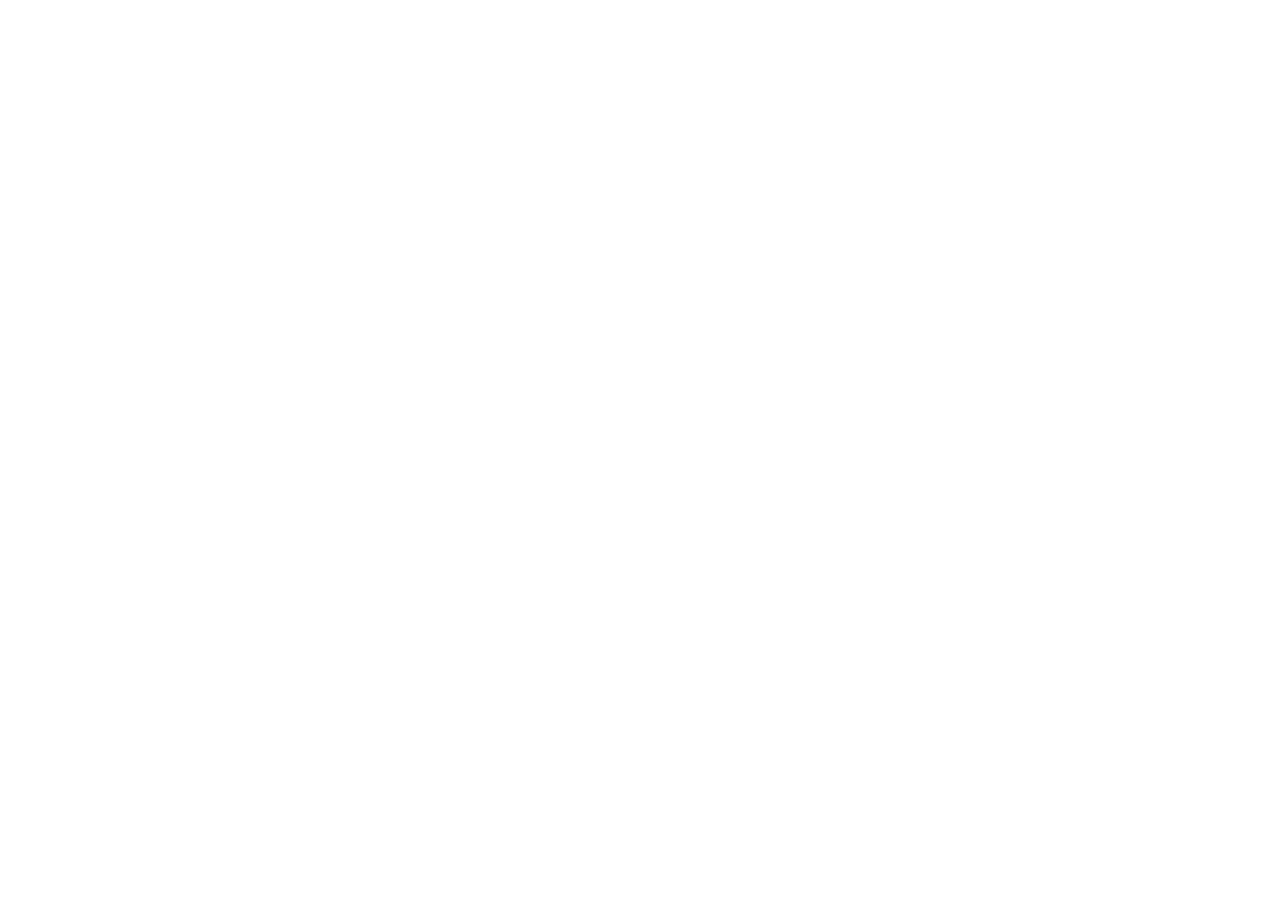
==== deploy/index.html @ 26d36d2c "added files" ====
<!DOCTYPE html>
<html lang="en">
	<head>
		<meta charset="UTF-8" />
		<meta name="viewport" content="width=device-width, initial-scale=1.0" />
		<meta http-equiv="X-UA-Compatible" content="ie=edge" />
		<!-- Google Font -->

		<!-- Font Awesome -->

		<link rel="stylesheet" href="css/styles.css" />
		<title>Title Goes Here</title>
	</head>

	<body></body>

	<!-- jQuery -->
	<script src="https://ajax.googleapis.com/ajax/libs/jquery/3.4.1/jquery.min.js"></script>

	<!-- Greensock -->
	<script src="https://cdnjs.cloudflare.com/ajax/libs/gsap/3.2.6/gsap.min.js"></script>

	<script src="js/scripts-min.js"></script>
</html>
---- deploy/css/styles.css ----
/* =============
    Mixins
============= */
/* ---------------- Font Sizing ---------------- */
html {
  font-size: 100%;
}

/* ---------------- Media Queries ---------------- */
/* =============
    Variables
============= */
/*! normalize.css v8.0.1 | MIT License | github.com/necolas/normalize.css */
/* Document
   ========================================================================== */
/**
 * 1. Correct the line height in all browsers.
 * 2. Prevent adjustments of font size after orientation changes in iOS.
 */
html {
  line-height: 1.15;
  /* 1 */
  -webkit-text-size-adjust: 100%;
  /* 2 */
}

/* Sections
   ========================================================================== */
/**
 * Remove the margin in all browsers.
 */
body {
  margin: 0;
}

/**
 * Render the `main` element consistently in IE.
 */
main {
  display: block;
}

/**
 * Correct the font size and margin on `h1` elements within `section` and
 * `article` contexts in Chrome, Firefox, and Safari.
 */
h1 {
  font-size: 2em;
  margin: 0.67em 0;
}

/* Grouping content
   ========================================================================== */
/**
 * 1. Add the correct box sizing in Firefox.
 * 2. Show the overflow in Edge and IE.
 */
hr {
  box-sizing: content-box;
  /* 1 */
  height: 0;
  /* 1 */
  overflow: visible;
  /* 2 */
}

/**
 * 1. Correct the inheritance and scaling of font size in all browsers.
 * 2. Correct the odd `em` font sizing in all browsers.
 */
pre {
  font-family: monospace, monospace;
  /* 1 */
  font-size: 1em;
  /* 2 */
}

/* Text-level semantics
   ========================================================================== */
/**
 * Remove the gray background on active links in IE 10.
 */
a {
  background-color: transparent;
}

/**
 * 1. Remove the bottom border in Chrome 57-
 * 2. Add the correct text decoration in Chrome, Edge, IE, Opera, and Safari.
 */
abbr[title] {
  border-bottom: none;
  /* 1 */
  text-decoration: underline;
  /* 2 */
  text-decoration: underline dotted;
  /* 2 */
}

/**
 * Add the correct font weight in Chrome, Edge, and Safari.
 */
b,
strong {
  font-weight: bolder;
}

/**
 * 1. Correct the inheritance and scaling of font size in all browsers.
 * 2. Correct the odd `em` font sizing in all browsers.
 */
code,
kbd,
samp {
  font-family: monospace, monospace;
  /* 1 */
  font-size: 1em;
  /* 2 */
}

/**
 * Add the correct font size in all browsers.
 */
small {
  font-size: 80%;
}

/**
 * Prevent `sub` and `sup` elements from affecting the line height in
 * all browsers.
 */
sub,
sup {
  font-size: 75%;
  line-height: 0;
  position: relative;
  vertical-align: baseline;
}

sub {
  bottom: -0.25em;
}

sup {
  top: -0.5em;
}

/* Embedded content
   ========================================================================== */
/**
 * Remove the border on images inside links in IE 10.
 */
img {
  border-style: none;
}

/* Forms
   ========================================================================== */
/**
 * 1. Change the font styles in all browsers.
 * 2. Remove the margin in Firefox and Safari.
 */
button,
input,
optgroup,
select,
textarea {
  font-family: inherit;
  /* 1 */
  font-size: 100%;
  /* 1 */
  line-height: 1.15;
  /* 1 */
  margin: 0;
  /* 2 */
}

/**
 * Show the overflow in IE.
 * 1. Show the overflow in Edge.
 */
button,
input {
  /* 1 */
  overflow: visible;
}

/**
 * Remove the inheritance of text transform in Edge, Firefox, and IE.
 * 1. Remove the inheritance of text transform in Firefox.
 */
button,
select {
  /* 1 */
  text-transform: none;
}

/**
 * Correct the inability to style clickable types in iOS and Safari.
 */
button,
[type=button],
[type=reset],
[type=submit] {
  -webkit-appearance: button;
}

/**
 * Remove the inner border and padding in Firefox.
 */
button::-moz-focus-inner,
[type=button]::-moz-focus-inner,
[type=reset]::-moz-focus-inner,
[type=submit]::-moz-focus-inner {
  border-style: none;
  padding: 0;
}

/**
 * Restore the focus styles unset by the previous rule.
 */
button:-moz-focusring,
[type=button]:-moz-focusring,
[type=reset]:-moz-focusring,
[type=submit]:-moz-focusring {
  outline: 1px dotted ButtonText;
}

/**
 * Correct the padding in Firefox.
 */
fieldset {
  padding: 0.35em 0.75em 0.625em;
}

/**
 * 1. Correct the text wrapping in Edge and IE.
 * 2. Correct the color inheritance from `fieldset` elements in IE.
 * 3. Remove the padding so developers are not caught out when they zero out
 *    `fieldset` elements in all browsers.
 */
legend {
  box-sizing: border-box;
  /* 1 */
  color: inherit;
  /* 2 */
  display: table;
  /* 1 */
  max-width: 100%;
  /* 1 */
  padding: 0;
  /* 3 */
  white-space: normal;
  /* 1 */
}

/**
 * Add the correct vertical alignment in Chrome, Firefox, and Opera.
 */
progress {
  vertical-align: baseline;
}

/**
 * Remove the default vertical scrollbar in IE 10+.
 */
textarea {
  overflow: auto;
}

/**
 * 1. Add the correct box sizing in IE 10.
 * 2. Remove the padding in IE 10.
 */
[type=checkbox],
[type=radio] {
  box-sizing: border-box;
  /* 1 */
  padding: 0;
  /* 2 */
}

/**
 * Correct the cursor style of increment and decrement buttons in Chrome.
 */
[type=number]::-webkit-inner-spin-button,
[type=number]::-webkit-outer-spin-button {
  height: auto;
}

/**
 * 1. Correct the odd appearance in Chrome and Safari.
 * 2. Correct the outline style in Safari.
 */
[type=search] {
  -webkit-appearance: textfield;
  /* 1 */
  outline-offset: -2px;
  /* 2 */
}

/**
 * Remove the inner padding in Chrome and Safari on macOS.
 */
[type=search]::-webkit-search-decoration {
  -webkit-appearance: none;
}

/**
 * 1. Correct the inability to style clickable types in iOS and Safari.
 * 2. Change font properties to `inherit` in Safari.
 */
::-webkit-file-upload-button {
  -webkit-appearance: button;
  /* 1 */
  font: inherit;
  /* 2 */
}

/* Interactive
   ========================================================================== */
/*
 * Add the correct display in Edge, IE 10+, and Firefox.
 */
details {
  display: block;
}

/*
 * Add the correct display in all browsers.
 */
summary {
  display: list-item;
}

/* Misc
   ========================================================================== */
/**
 * Add the correct display in IE 10+.
 */
template {
  display: none;
}

/**
 * Add the correct display in IE 10.
 */
[hidden] {
  display: none;
}

/* =============
    Base
============= */
figure {
  margin: 0;
  padding: 0;
}

ul {
  margin: 0;
  padding: 0;
}
ul li {
  list-style: none;
}

.content {
  margin-bottom: 24px;
}
@media (min-width: 768px) {
  .content {
    margin-bottom: 32px;
  }
}
@media (min-width: 1200px) {
  .content {
    margin-bottom: 64px;
  }
}

/* =============
    Typography
============= */
body {
  font-family: "Open Sans", sans-serif;
}

h1, h2, h3, h4 {
  margin: 0;
  padding: 0;
}

p {
  margin: 0;
  padding: 0;
}

.section-title {
  font-weight: 300;
}
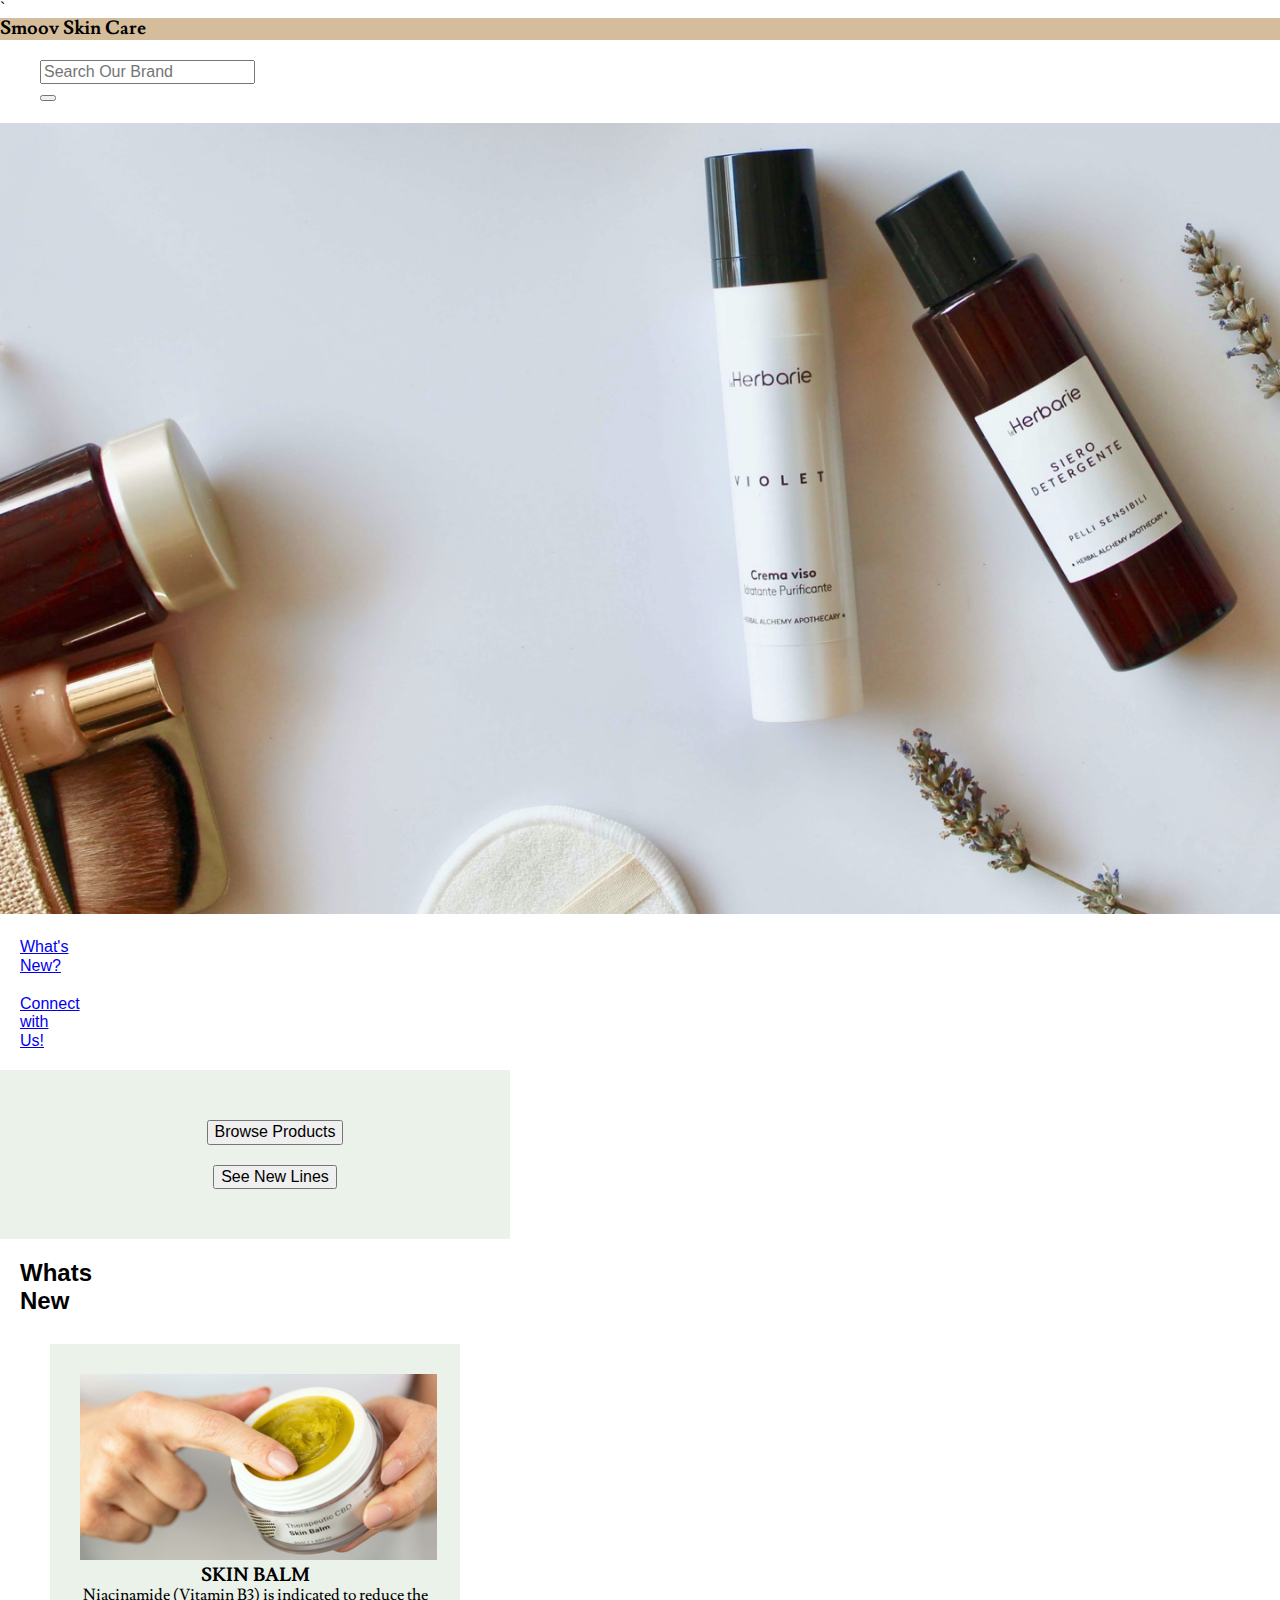
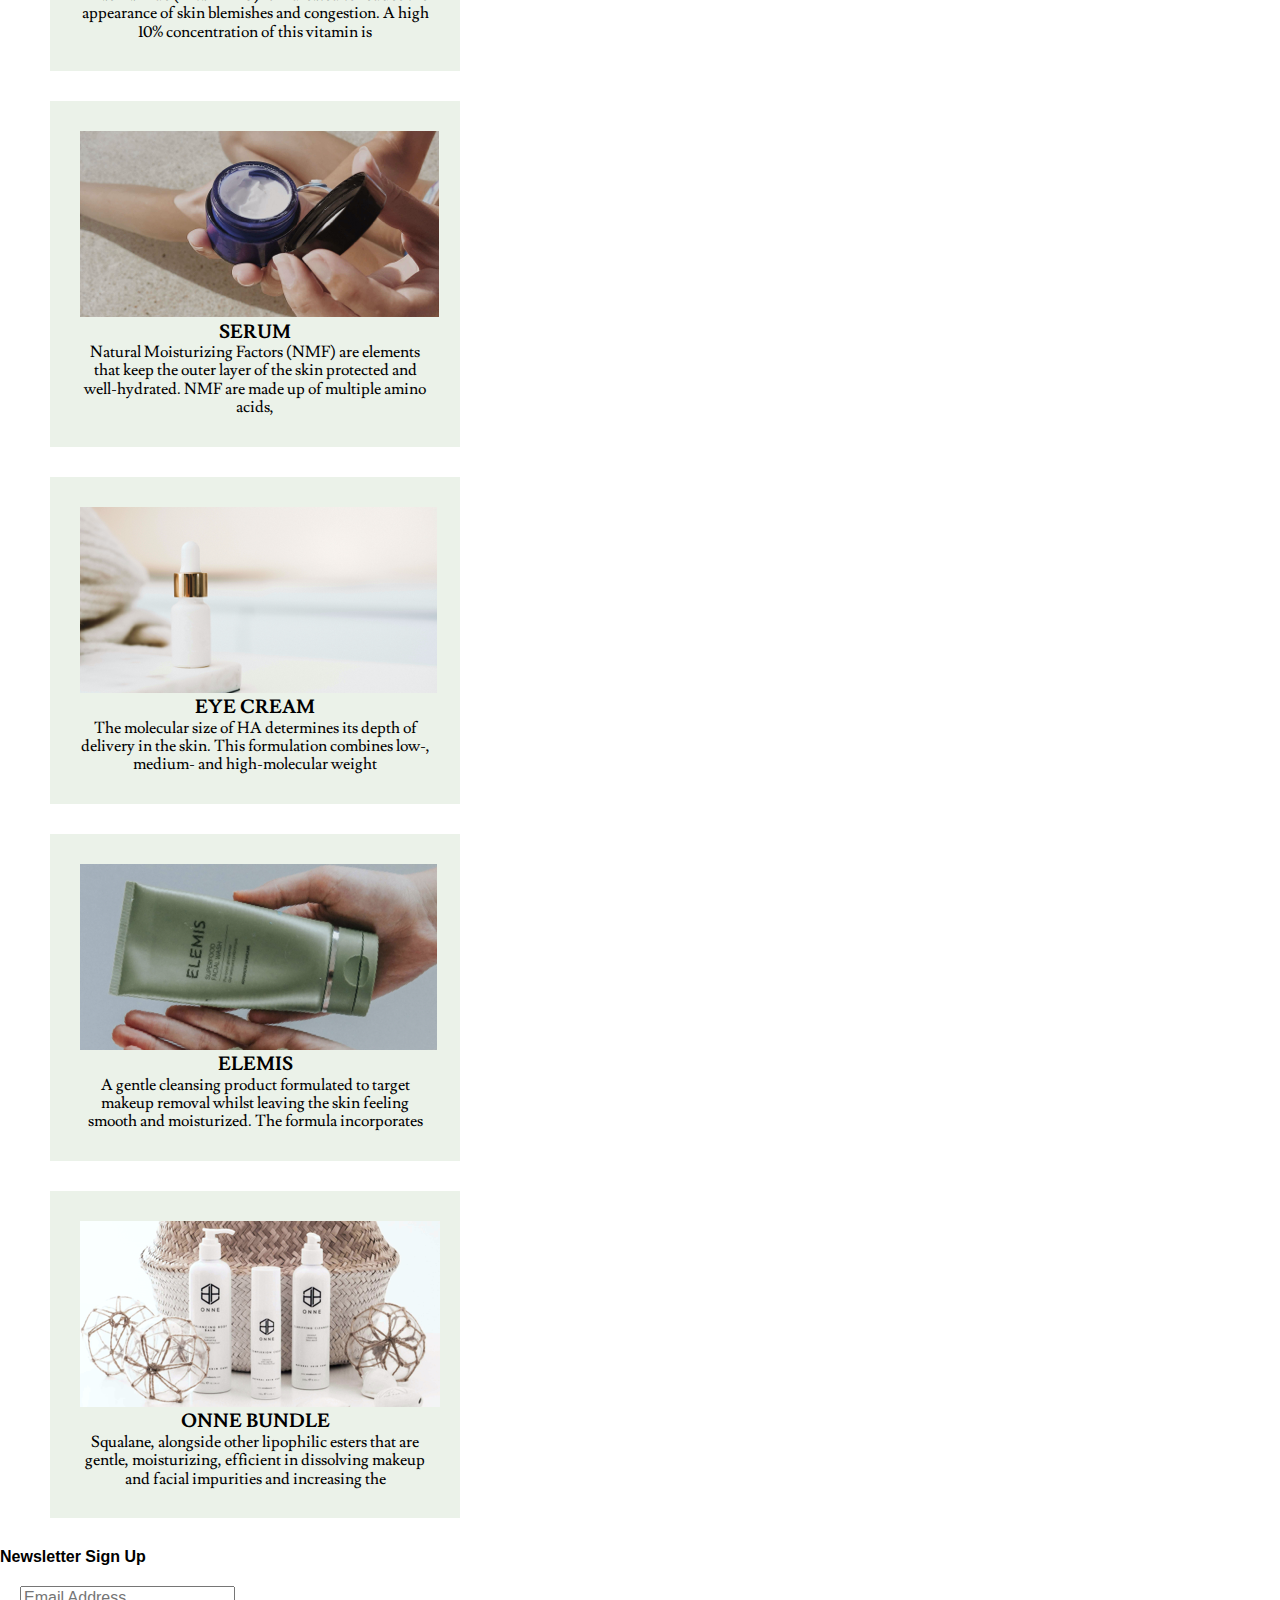
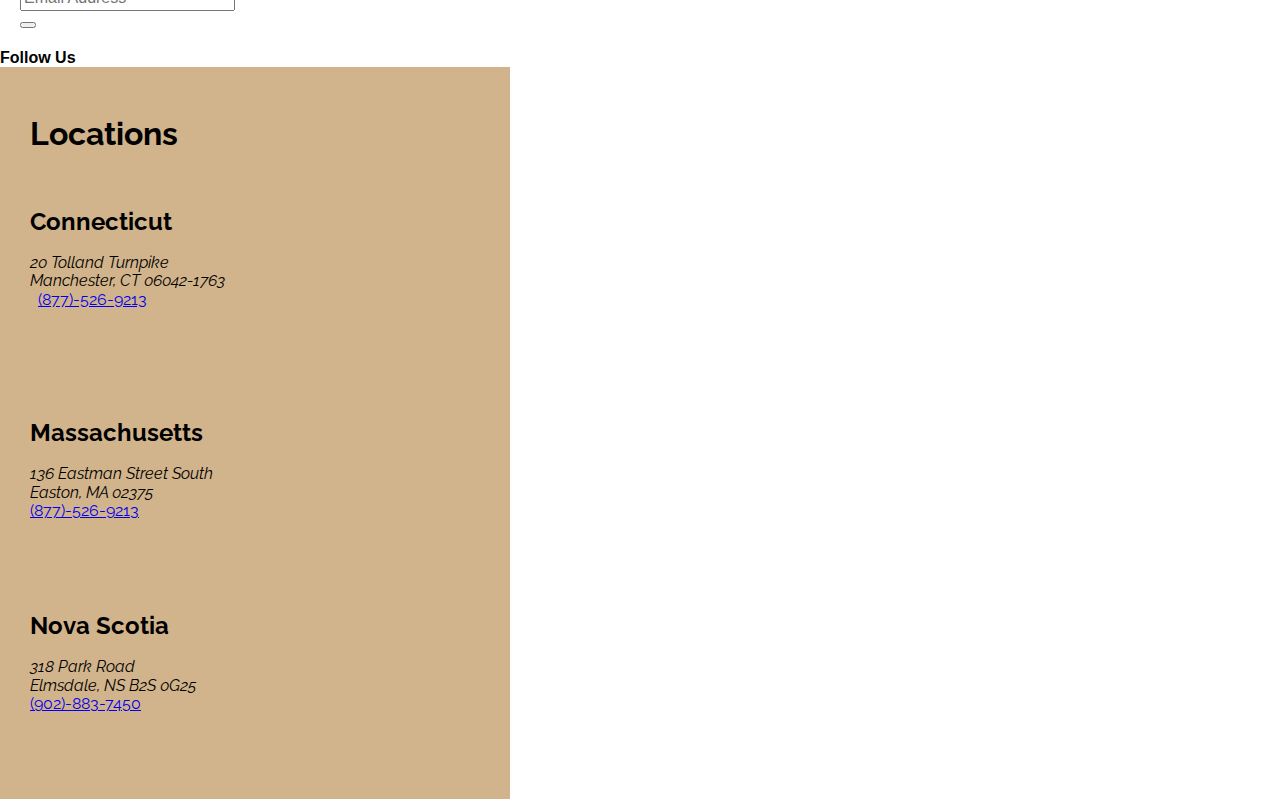
==== commit 611fbc5b: "please dont break" ====
--- a/deploy/index.html
+++ b/deploy/index.html
@@ -1,24 +1,180 @@
 <!DOCTYPE html>
 <html lang="en">
-	<head>
-		<meta charset="UTF-8" />
-		<meta name="viewport" content="width=device-width, initial-scale=1.0" />
-		<meta http-equiv="X-UA-Compatible" content="ie=edge" />
-		<!-- Google Font -->
 
-		<!-- Font Awesome -->
+<head>
+    <meta charset="UTF-8">
+    <meta name="viewport" content="width=device-width, initial-scale=1.0">
+    <meta http-equiv="X-UA-Compatible" content="ie=edge">
+    <!-- Google Font -->
+   
+    `
+     <!-- Font Awesome -->
+     
 
-		<link rel="stylesheet" href="css/styles.css" />
-		<title>Title Goes Here</title>
-	</head>
+    <link rel="stylesheet" href="css/styles.css">
+    <title>Title Goes Here</title>
+</head>
 
-	<body></body>
+<body>
+    <h3 style="background-color: #D5BD9B">
+        Smoov Skin Care
+    </h3>
+    
+        <div class="topnav">
+            <div class="search-container">
+                <form action="/action_page.php">
+                <input type="text" placeholder="Search Our Brand" name="Search our Brand">
+                <button type="GO"><i class="fa fa-search"></i></button>
+            </div>
+        </div>
+    <section id=heero>
+                <img src="/deploy/img/hero.jpg" alt="hero">
+            </section>
+            
+     <!-- jQuery -->
+                 <script src="https://ajax.googleapis.com/ajax/libs/jquery/3.4.1/jquery.min.js"></script>
+                
+                 <!-- Greensock -->
+                 <script src="https://cdnjs.cloudflare.com/ajax/libs/gsap/3.2.6/gsap.min.js"></script>
+                
+                 <script src="js/scripts-min.js"></script>
+    
+                    <div class="topnav">
+                      <a class="active" href="#What's New">What's New?</a>
+                    </div>
+                    
+                    <div>
+                      <a href="#Connect with Us!">Connect with Us!</a>
+                    </div>
+    <section id=botones>
+                          <div class="btn-group" style="width:100%">
+                            <button>Browse Products</button>
+                          </div>
+                          
+                          <div class="btn-group" style="width:100%">
+                            <button> See New Lines </button>
+                          </div>
+                        </section>
+                        
+    
+                            <div id="products">
+                                <h2>Whats New</h2>
+                                <div id="skinBalm">
+                                    <img src="/deploy/img/image1.jpg" alt="img 1">
+                                    <h3>SKIN BALM</h3>
+                                    <p>Niacinamide (Vitamin B3) is indicated to reduce the appearance of skin blemishes and congestion. A high 10% concentration of this vitamin is </p>
+                                </div>
+                            
+                                <div>
+                                    <img src="/deploy/img/image2.jpg" alt="img 2">
+                                    <h3>SERUM</h3>
+                                    <p> Natural Moisturizing Factors (NMF) are elements that keep the outer layer of the skin protected and well-hydrated. NMF are made up of multiple amino acids,</p>
+                                    
+                                </div>
+                                <div>
+                                    <img src="/deploy/img/image3.jpg" alt="img 3">
+                                    <h3> EYE CREAM </h3>
+                                    <p> The molecular size of HA determines its depth of delivery in the skin. This formulation combines low-, medium- and high-molecular weight </p>
+                                    
+                                </div>
+                                <div>
+                                    <img src="/deploy/img/image4.jpg" alt="img 4">
+                                    <h3> ELEMIS </h3>
+                                    <p> A gentle cleansing product formulated to target makeup removal whilst leaving the skin feeling smooth and moisturized. The formula incorporates </p>
+                                </div>
+                                <div>
+                                    <img src="/deploy/img/image5.jpg" alt="img 5">
+                                    <h3> ONNE BUNDLE </h3>
+                                    <p> Squalane, alongside other lipophilic esters that are gentle, moisturizing, efficient in dissolving makeup and facial impurities and increasing the </p>
+                                </div>
+                            </div>
+                            
+    <h4>
+                                    Newsletter Sign Up
+                                </h4>
+                                <div class="search-container">
+                                    <form action="/action_page.php">
+                                    <input type="text" placeholder="Email Address" name="Search our Brand">
+                                    <button type="GO"><i class="fa fa-search"></i></button>
+                                </div>
+    <h4>
+                                        Follow Us
+                                    </h4>
+     <!-- <section id="locations">
+                                                 <h2>
+                                                     Locations
+                                                 </h2>
+                                                 <div>
+                                                     <h3>
+                                                         Conneticut
+                                                     </h3>
+                                                     <address style="font-family: 'Raleway', sans-serif;">
+                                                         20 Tolland  Turnpike<br>
+                                                         Manchester, CT 06042-1763 <br>
+                                                         <a>(800) 829-4161</a>
+                                                     </address>       
+                                                 </div>
+                                                 <div>
+                                                     <h3>
+                                                         Massachusetts
+                                                     </h3>
+                                                     <address style="font-family: 'Raleway', sans-serif;">
+                                                         136 Eastman Street South<br>
+                                                         Easton,  MA 02375 <br>
+                                                         <a>(877)526-9213</a>
+                                                     </address>
+                                                 </div>
+                                                 <div>
+                                                               <h3>
+                                                         Nova Scotia
+                                                     </h3>
+                                                     <address style="font-family: 'Raleway', sans-serif;">
+                                                         318 Park Road<br>
+                                                         Elmsdale, NS B2S 0G25 <br>
+                                                         <a>(902) 883-7450</a>
+                                                     </address>    
+                                                 </div>
+                                         </section> -->
+                                         
+                                         <section id="locations">
+                                                         <h1>Locations</h1>
+                                                         <section>                  
+                                                             <ul id="Connecticut">
+                                                                 <li>
+                                                                     <h2>Connecticut</h2>
+                                                                    <address>20 Tolland Turnpike <br>
+                                                                     Manchester, CT 06042-1763
+                                                                      </address>
+                                                                     <a href="tel:877-526-921">(877)-526-9213</a>
+                                                                 </li>
+                                                             </ul>
+                                                         </section>
+                                             
+                                                         <section>
+                                                             <ul id="Massachusetts">
+                                                                 <li>
+                                                                     <h2>Massachusetts</h2>
+                                                                     <address>136 Eastman Street South <br>
+                                                                      Easton, MA 02375</address>
+                                                                      <a href="tel:877526-9213">(877)-526-9213</a>
+                                                                 </li>      
+                                                             </ul>
+                                                         </section>
+                                             
+                                                         <section>                    
+                                                             <ul id="nova">
+                                                                 <li>
+                                                                     <h2>Nova Scotia</h2>
+                                                                     <address>318 Park Road <br>
+                                                                      Elmsdale, NS B2S 0G25</address>
+                                                                      <a href="tel:902883-7450">(902)-883-7450</a>
+                                                                 </li>
+                                                             </ul>
+                                                         </section>
+                                                     </section>
 
-	<!-- jQuery -->
-	<script src="https://ajax.googleapis.com/ajax/libs/jquery/3.4.1/jquery.min.js"></script>
+</body>
 
-	<!-- Greensock -->
-	<script src="https://cdnjs.cloudflare.com/ajax/libs/gsap/3.2.6/gsap.min.js"></script>
 
-	<script src="js/scripts-min.js"></script>
+
 </html>
--- a/deploy/css/styles.css
+++ b/deploy/css/styles.css
@@ -2,6 +2,8 @@
     Mixins
 ============= */
 /* ---------------- Font Sizing ---------------- */
+@import url("https://fonts.googleapis.com/css2?family=Raleway:wght@600&display=swap");
+@import url("https://fonts.googleapis.com/css2?family=Lusitana&display=swap");
 html {
   font-size: 100%;
 }
@@ -379,6 +381,14 @@
   }
 }
 
+h3 {
+  font-family: "Lusitana", serif;
+}
+
+p {
+  font-family: "Lusitana", serif;
+}
+
 /* =============
     Typography
 ============= */
@@ -399,3 +409,90 @@
 .section-title {
   font-weight: 300;
 }
+
+#products div {
+  background-color: #EBF2E9;
+  width: 350px;
+  padding: 30px;
+  margin: 30px;
+  text-align: center;
+}
+
+div {
+  width: 0px;
+  padding: 0px;
+  margin: 20px;
+  align-self: center;
+}
+
+#locations {
+  background-color: #D5BD9B;
+  font-family: "Raleway", sans-serif;
+}
+
+#topnav {
+  width: 300px;
+  padding: 30px;
+  margin: 30px;
+  text-align: center;
+}
+
+#locations {
+  background-color: tan;
+  max-width: 450px;
+  padding: 30px;
+}
+
+#heero img {
+  width: 100%;
+}
+@media (min-width: 768px) {
+  #heero #heero section {
+    display: grid;
+    grid-template-columns: 16px auto 16px;
+    grid-template-areas: ". heero .";
+  }
+  #heero p {
+    max-width: 290px;
+    margin: 16px;
+  }
+}
+@media (min-width: 768px) and (min-width: 768px) {
+  #heero #heero section ul {
+    grid-area: heero-content;
+    display: grid;
+    grid-template-columns: 40% auto;
+  }
+  #heero p {
+    max-width: 290px;
+    margin: 16px;
+  }
+}
+@media (min-width: 768px) and (min-width: 1024px) {
+  #heero #heero section ul {
+    grid-template-columns: 50% auto;
+  }
+}
+
+/* =============
+    Buttons
+============= */
+button {
+  cursor: pointer;
+}
+
+#botones {
+  background-color: #EBF2E9;
+  border: none;
+  font-size: 1rem;
+  font-weight: 600;
+  padding: 30 px;
+  transition: 0.25s;
+  width: 450px;
+  padding: 30px;
+  text-align: center;
+}
+#botones:hover {
+  background-color: tan;
+  color: #fff;
+}
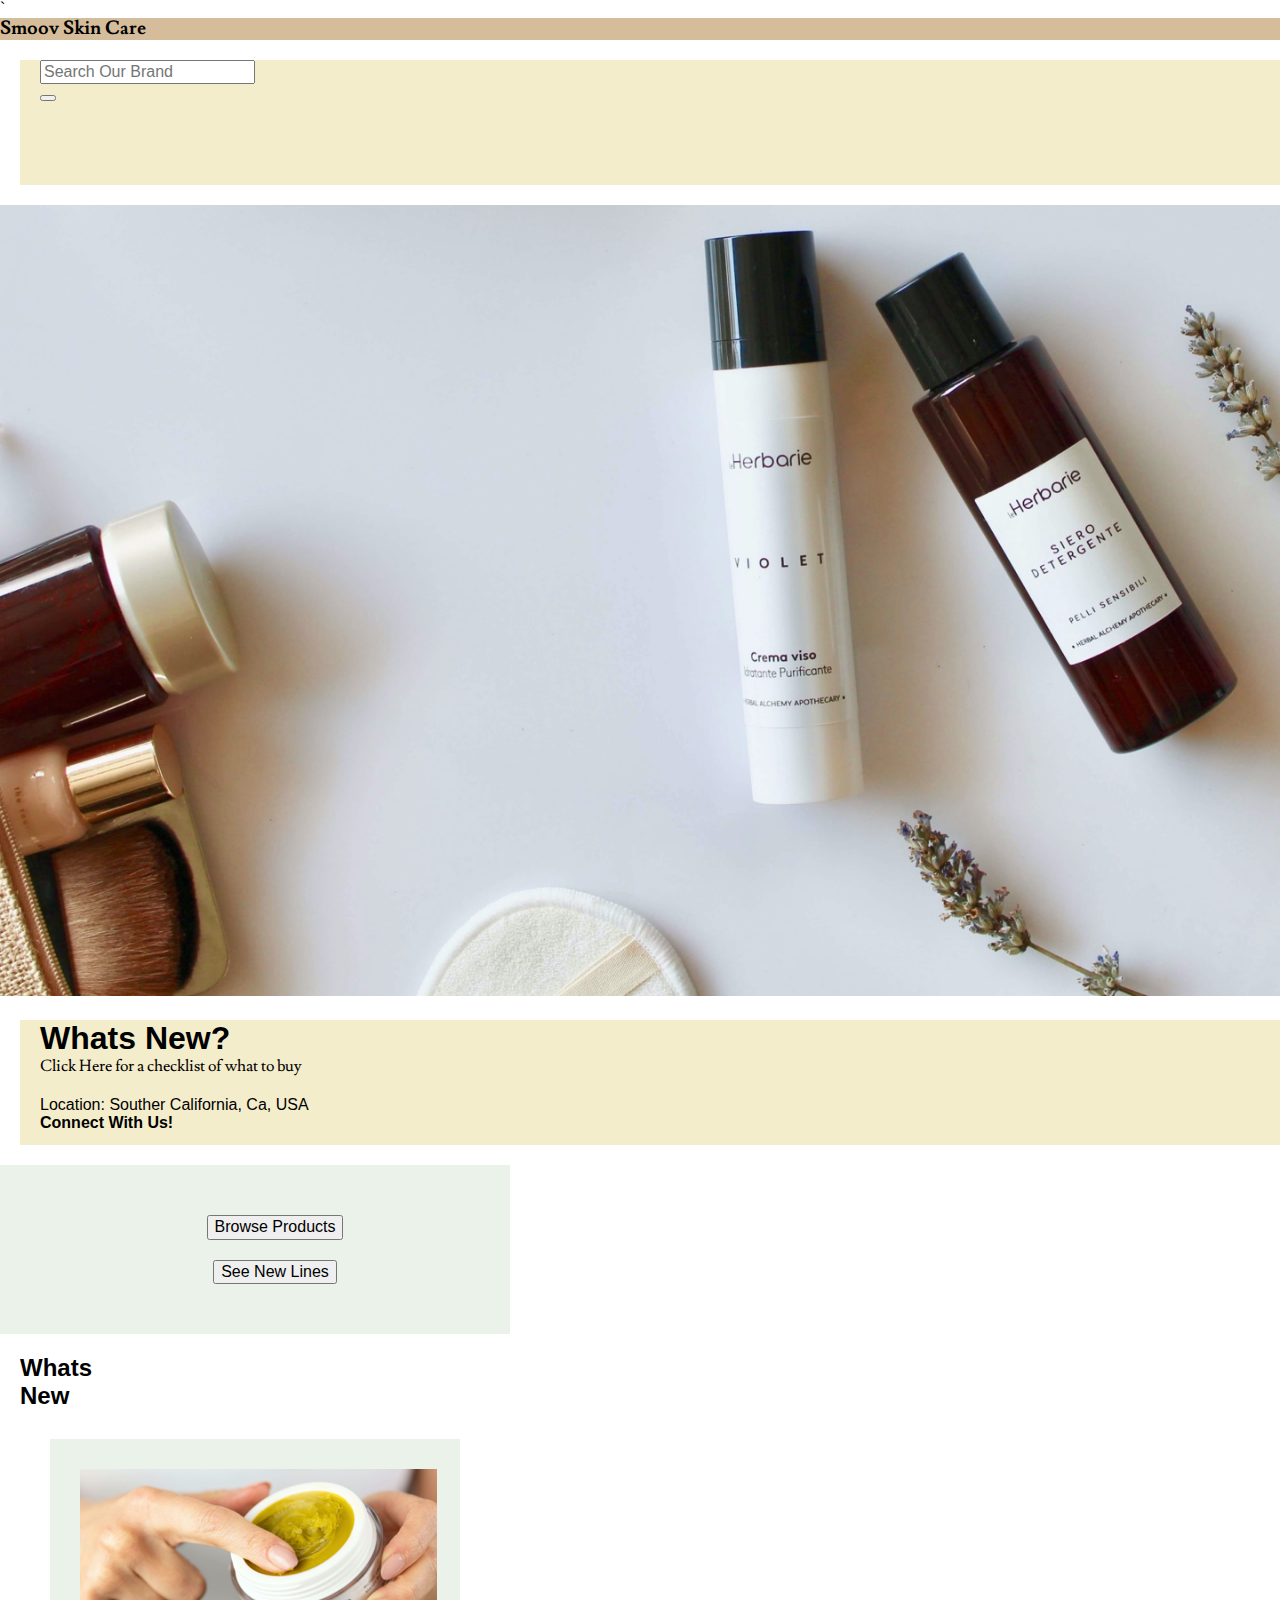
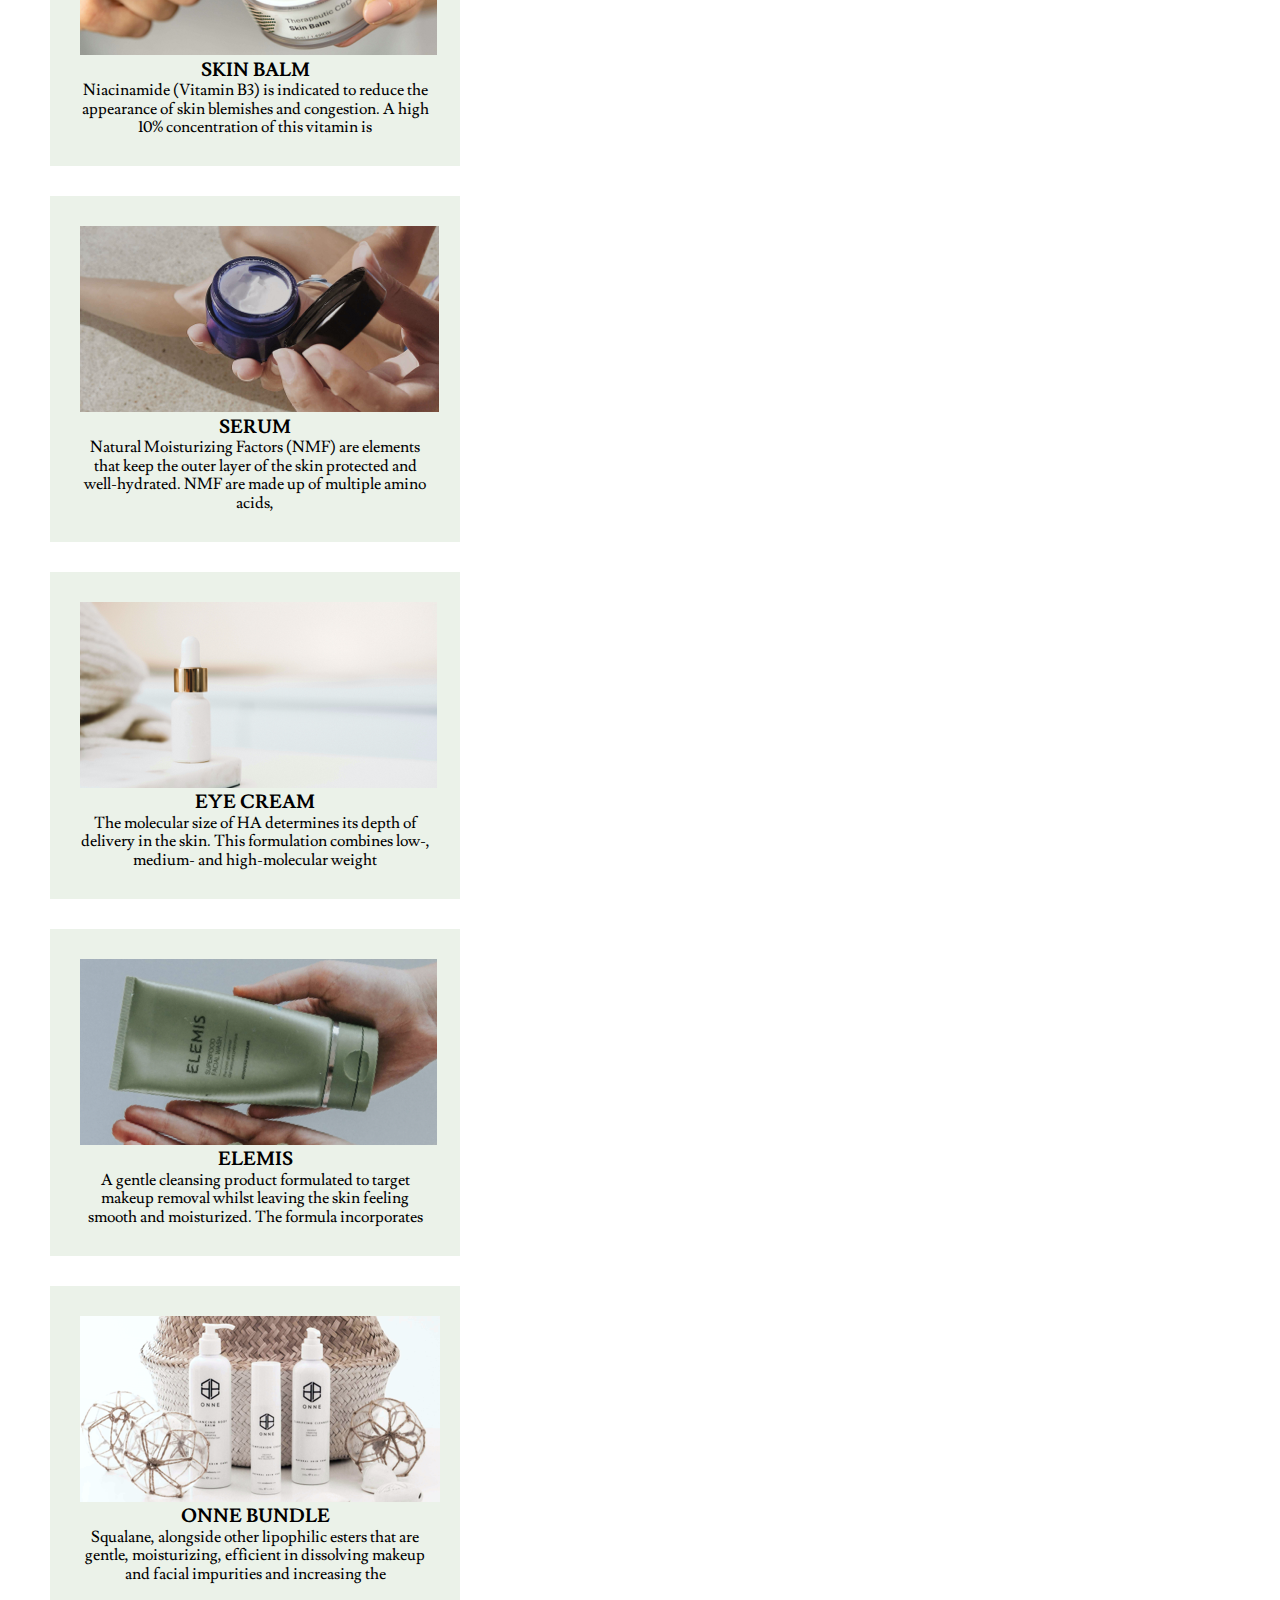
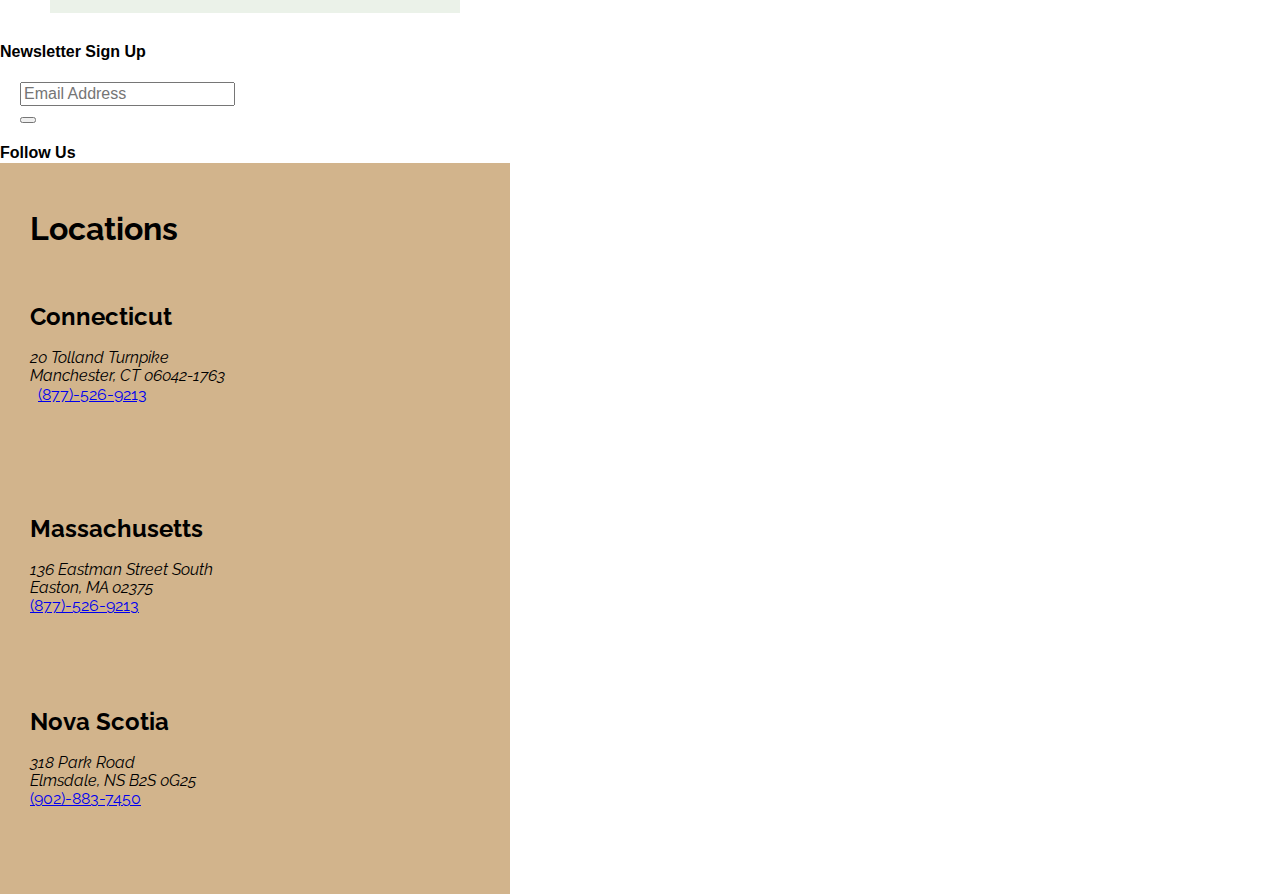
==== commit f23f11a9: "final updates" ====
--- a/deploy/index.html
+++ b/deploy/index.html
@@ -40,11 +40,16 @@
                  <script src="js/scripts-min.js"></script>
     
                     <div class="topnav">
-                      <a class="active" href="#What's New">What's New?</a>
-                    </div>
-                    
-                    <div>
-                      <a href="#Connect with Us!">Connect with Us!</a>
+                      <a class="active" href="#What's New">
+                        <h1>Whats New?</h1>
+                        <p>Click Here for a checklist of what to buy</p>
+                      </a>
+                      <a href="#Connect with Us!">
+                        Location: Souther California, Ca, USA
+                        <br>
+                        <strong>Connect With Us!</strong>
+                        
+                      </a>
                     </div>
     <section id=botones>
                           <div class="btn-group" style="width:100%">
--- a/deploy/css/styles.css
+++ b/deploy/css/styles.css
@@ -496,3 +496,30 @@
   background-color: tan;
   color: #fff;
 }
+
+.topnav {
+  background-color: #F4EDCB;
+  width: 100%;
+  height: 125px;
+}
+.topnav a {
+  float: left;
+  clear: left;
+  margin_top: 20px;
+  margin-bottom: 20px;
+  margin-left: 20px;
+  color: black;
+}
+.topnav a:link {
+  text-decoration: none;
+}
+.topnav a:visited {
+  text-decoration: none;
+  color: black;
+}
+.topnav a:hover {
+  text-decoration: none;
+}
+.topnav a:active {
+  text-decoration: none;
+}
